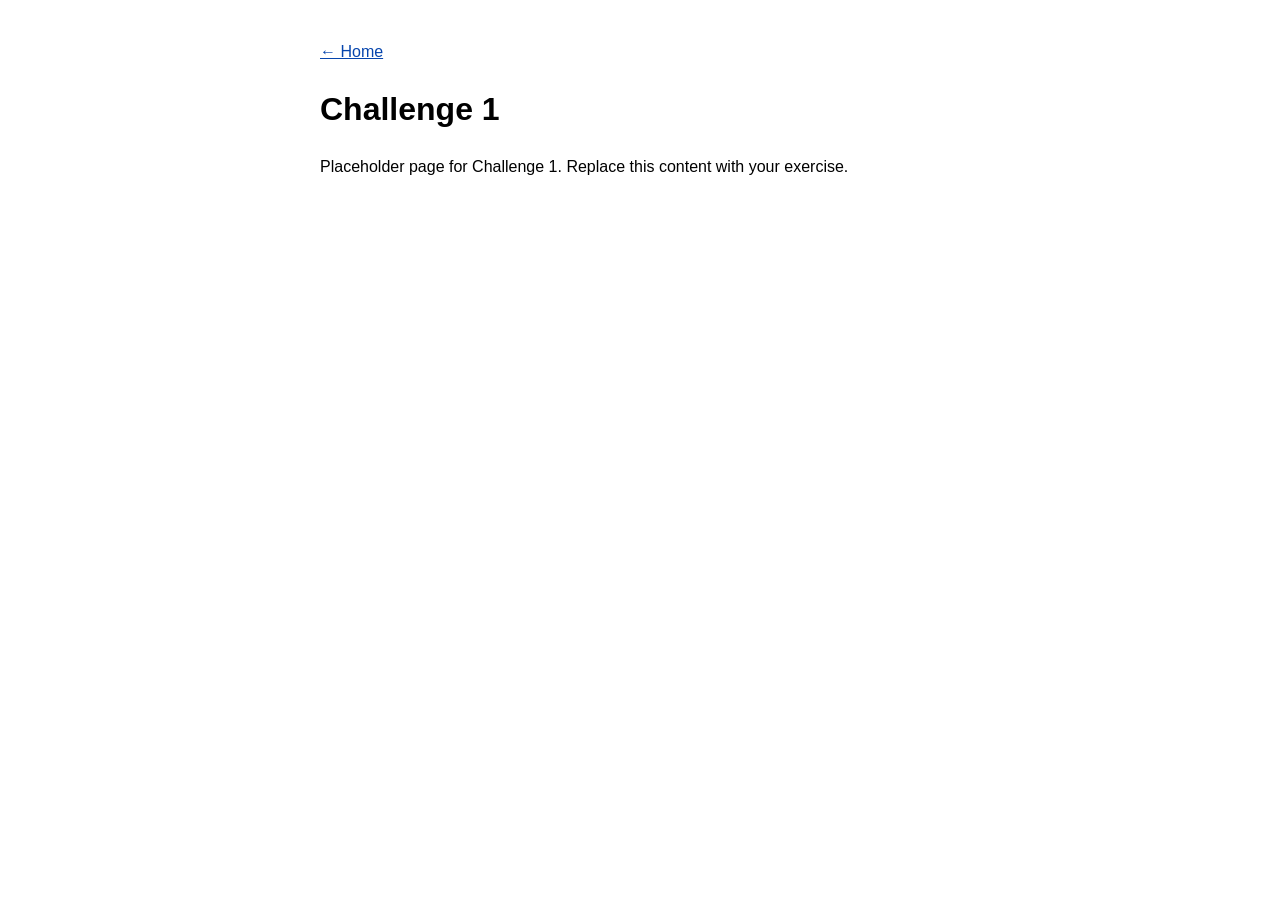
==== challenge1.html @ 721c7c25 "new changes to the web page" ====
<!DOCTYPE html>
<html lang="en">
<head>
  <meta charset="UTF-8">
  <meta name="viewport" content="width=device-width, initial-scale=1.0">
  <title>Challenge 1</title>
  <style>
    body {
      font-family: Arial, Helvetica, sans-serif;
      max-width: 640px;
      margin: 40px auto;
      padding: 0 16px;
      line-height: 1.5;
    }

    a {
      color: #0645ad;
    }
  </style>
</head>
<body>
  <p><a href="index.html">← Home</a></p>
  <h1>Challenge 1</h1>
  <p>Placeholder page for Challenge 1. Replace this content with your exercise.</p>
</body>
</html>
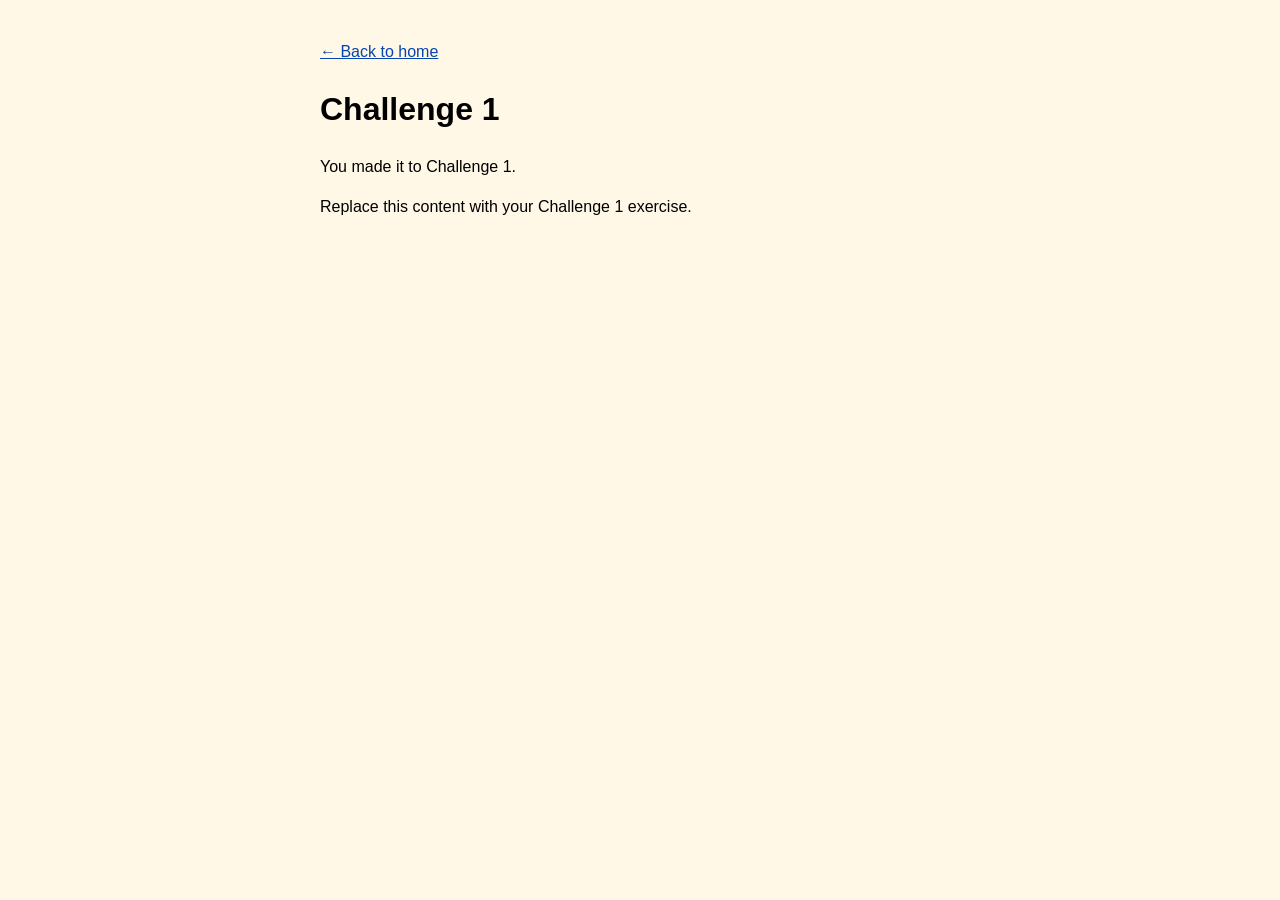
==== commit 2afdbe3f: "Fix homepage links to use root-absolute paths Make Challenge 1–3 and celebrity links navigate reliab" ====
--- a/challenge1.html
+++ b/challenge1.html
@@ -11,6 +11,7 @@
       margin: 40px auto;
       padding: 0 16px;
       line-height: 1.5;
+      background: #fff8e7;
     }
 
     a {
@@ -19,8 +20,9 @@
   </style>
 </head>
 <body>
-  <p><a href="index.html">← Home</a></p>
+  <p><a href="/">← Back to home</a></p>
   <h1>Challenge 1</h1>
-  <p>Placeholder page for Challenge 1. Replace this content with your exercise.</p>
+  <p>You made it to Challenge 1.</p>
+  <p>Replace this content with your Challenge 1 exercise.</p>
 </body>
 </html>
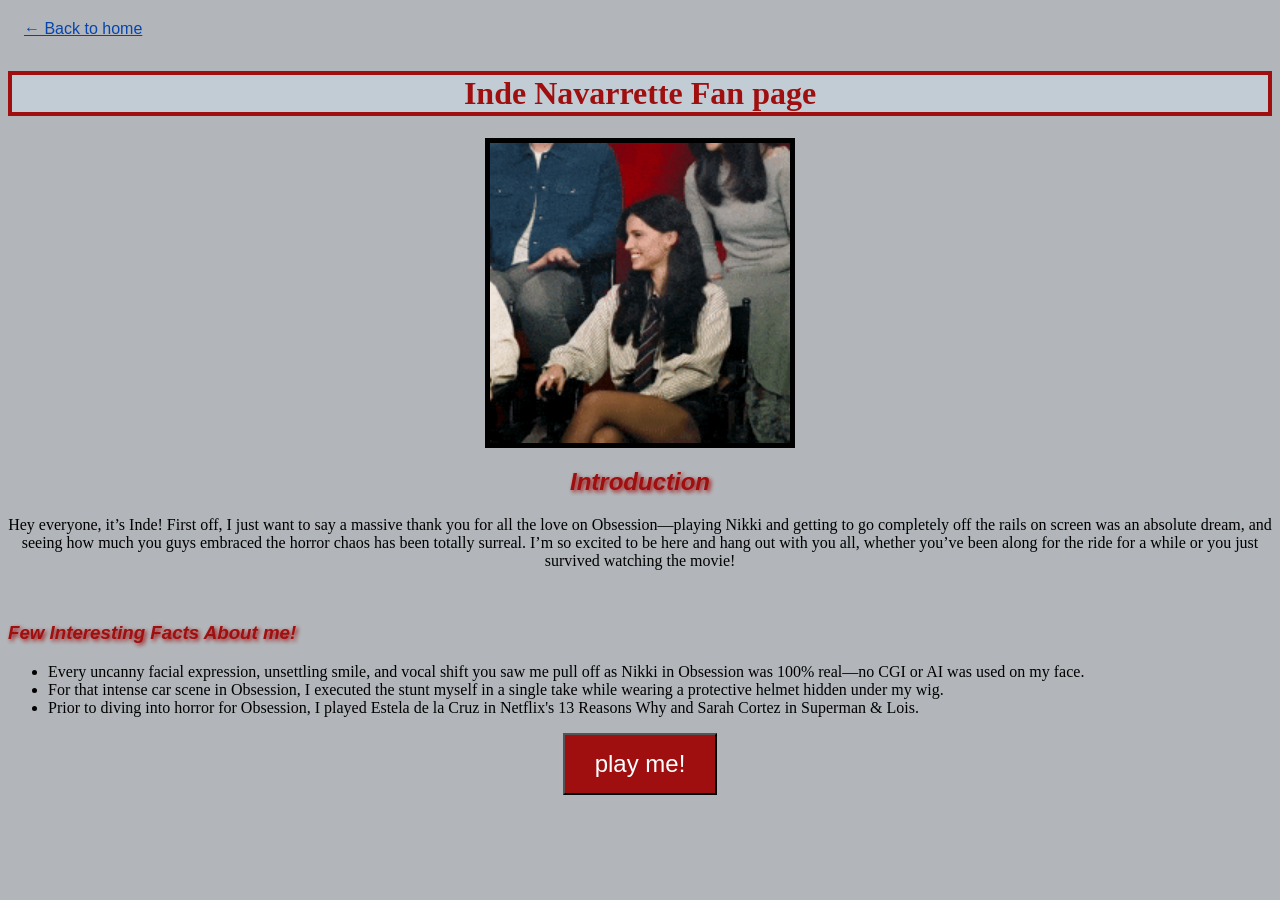
==== commit 42f171fc: "Put celebrity fan page HTML into challenge pages Challenge 1–3 now open the finished Inde Navarrette" ====
--- a/challenge1.html
+++ b/challenge1.html
@@ -1,28 +1,46 @@
 <!DOCTYPE html>
 <html lang="en">
 <head>
-  <meta charset="UTF-8">
-  <meta name="viewport" content="width=device-width, initial-scale=1.0">
-  <title>Challenge 1</title>
-  <style>
-    body {
-      font-family: Arial, Helvetica, sans-serif;
-      max-width: 640px;
-      margin: 40px auto;
-      padding: 0 16px;
-      line-height: 1.5;
-      background: #fff8e7;
-    }
-
-    a {
-      color: #0645ad;
-    }
-  </style>
+    <meta charset="UTF-8">
+    <meta name="viewport" content="width=device-width, initial-scale=1.0">
+    <title>Challenge 1 — Inde Navarrette Fan page</title>
+    <link rel="stylesheet" href="styles.css">
+    <style>
+        .back-home {
+            display: inline-block;
+            margin: 12px 16px;
+            font-family: Arial, Helvetica, sans-serif;
+            color: #0645ad;
+        }
+    </style>
 </head>
 <body>
-  <p><a href="/">← Back to home</a></p>
-  <h1>Challenge 1</h1>
-  <p>You made it to Challenge 1.</p>
-  <p>Replace this content with your Challenge 1 exercise.</p>
+    <a class="back-home" href="/">← Back to home</a>
+    <h1>
+        Inde Navarrette Fan page
+    </h1>
+    <img class="img1" src="./public/200.gif" alt="Inde Navarrette">
+    <h2>
+        Introduction
+    </h2>
+    <p>
+        Hey everyone, it’s Inde! First off, I just want to say a massive thank you for all the love on Obsession—playing Nikki and getting to go completely off the rails on screen was an absolute dream, and seeing how much you guys embraced the horror chaos has been totally surreal. I’m so excited to be here and hang out with you all, whether you’ve been along for the ride for a while or you just survived watching the movie!
+    </p>
+    &nbsp;
+    <h3>
+        Few Interesting Facts About me!
+    </h3>
+    <ul>
+        <li>Every uncanny facial expression, unsettling smile, and vocal shift you saw me pull off as Nikki in Obsession was 100% real—no CGI or AI was used on my face.</li>
+        <li>For that intense car scene in Obsession, I executed the stunt myself in a single take while wearing a protective helmet hidden under my wig.</li>
+        <li>Prior to diving into horror for Obsession, I played Estela de la Cruz in Netflix's 13 Reasons Why and Sarah Cortez in Superman & Lois.</li>
+    </ul>
+
+    <audio id="clip" src="public/Forever.mp3"></audio>
+    <img id="popupImg" class="img2" src="public/tumblr_082edbe0779938e90a6908bcf4949c4c_0c6f3c2e_540.gif" alt="Popup gif" style="display: none;">
+    <div class="btnWrapper">
+        <button id="playBtn">play me!</button>
+    </div>
+    <script src="script.js"></script>
 </body>
 </html>
--- a/styles.css
+++ b/styles.css
@@ -0,0 +1,52 @@
+body {
+    background-color: rgb(178, 182, 186);
+}
+h1 {
+    color: rgb(159, 15, 15);
+    background-color:rgb(194, 204, 212);
+    text-align: center;
+    border: 4px solid;
+}
+.img1 {
+display: block;
+width: 300px;
+margin: 0 auto;
+border : 5px solid;
+}
+
+.img2 {
+display: block;
+width: 300px;
+margin: 0 auto;
+padding: 10px;
+}
+
+h2 {
+    color: rgb(159, 15, 15);
+    text-align: center;
+    font-family: Arial, Helvetica, sans-serif;
+    font-style: italic;
+    text-shadow: 2px 2px 4px;
+}
+h3 {
+    color: rgb(159, 15, 15);
+    text-align: left;
+    font-family: Arial, Helvetica, sans-serif;
+    font-style: italic;
+    text-shadow: 2px 2px 4px;
+}
+p {
+    text-align: center;
+}
+
+.btnWrapper {
+    text-align: center;
+}
+
+#playBtn {
+    padding: 15px 30px;
+    font-size: 24px;
+    background-color: rgb(159, 15, 15);
+    color: white;
+}
+
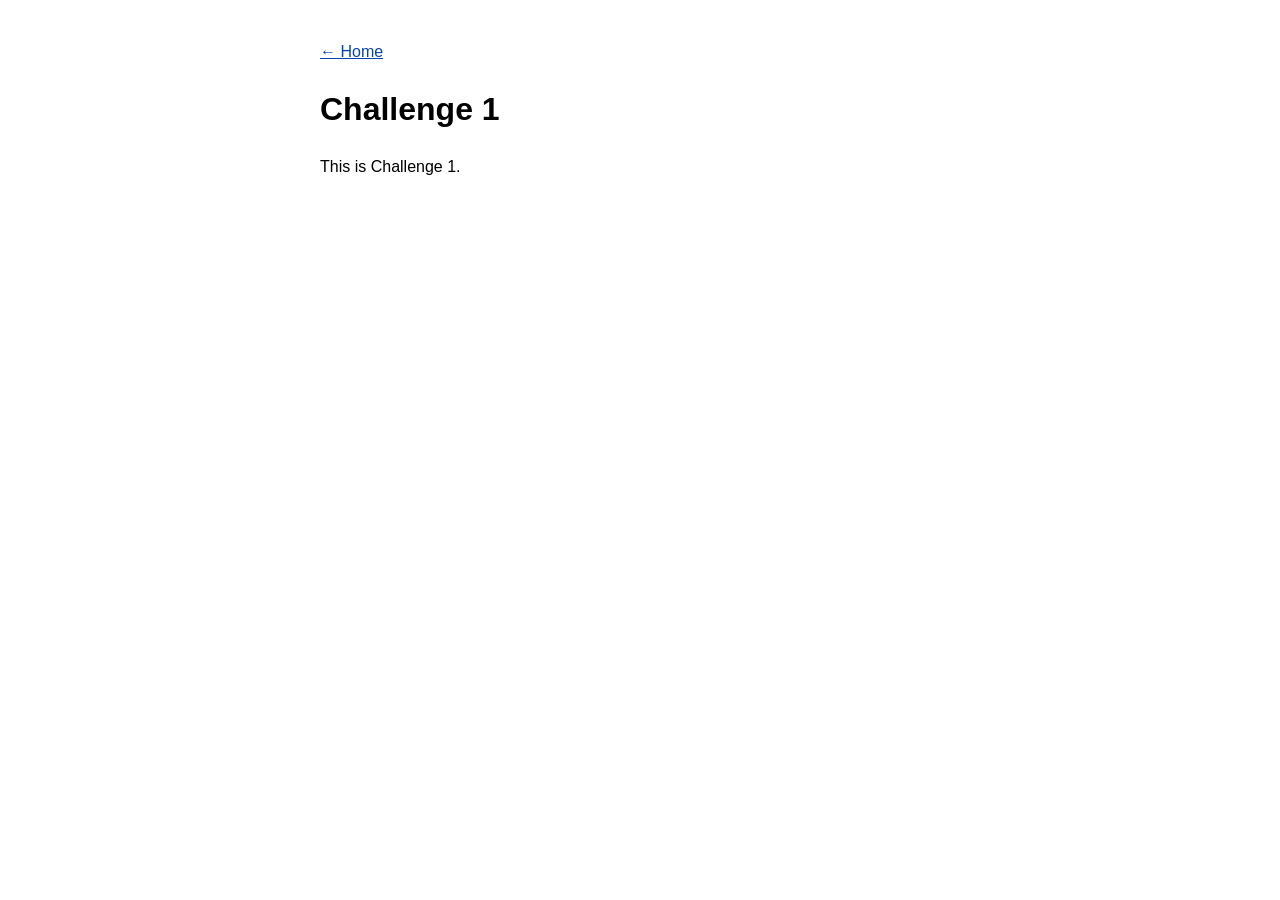
==== commit 2298aca0: "Point challenge buttons at standalone challenge pages Remove Inde fan page content from challenge1–3" ====
--- a/challenge1.html
+++ b/challenge1.html
@@ -1,46 +1,26 @@
 <!DOCTYPE html>
 <html lang="en">
 <head>
-    <meta charset="UTF-8">
-    <meta name="viewport" content="width=device-width, initial-scale=1.0">
-    <title>Challenge 1 — Inde Navarrette Fan page</title>
-    <link rel="stylesheet" href="styles.css">
-    <style>
-        .back-home {
-            display: inline-block;
-            margin: 12px 16px;
-            font-family: Arial, Helvetica, sans-serif;
-            color: #0645ad;
-        }
-    </style>
+  <meta charset="UTF-8">
+  <meta name="viewport" content="width=device-width, initial-scale=1.0">
+  <title>Challenge 1</title>
+  <style>
+    body {
+      font-family: Arial, Helvetica, sans-serif;
+      max-width: 640px;
+      margin: 40px auto;
+      padding: 0 16px;
+      line-height: 1.5;
+    }
+
+    a {
+      color: #0645ad;
+    }
+  </style>
 </head>
 <body>
-    <a class="back-home" href="/">← Back to home</a>
-    <h1>
-        Inde Navarrette Fan page
-    </h1>
-    <img class="img1" src="./public/200.gif" alt="Inde Navarrette">
-    <h2>
-        Introduction
-    </h2>
-    <p>
-        Hey everyone, it’s Inde! First off, I just want to say a massive thank you for all the love on Obsession—playing Nikki and getting to go completely off the rails on screen was an absolute dream, and seeing how much you guys embraced the horror chaos has been totally surreal. I’m so excited to be here and hang out with you all, whether you’ve been along for the ride for a while or you just survived watching the movie!
-    </p>
-    &nbsp;
-    <h3>
-        Few Interesting Facts About me!
-    </h3>
-    <ul>
-        <li>Every uncanny facial expression, unsettling smile, and vocal shift you saw me pull off as Nikki in Obsession was 100% real—no CGI or AI was used on my face.</li>
-        <li>For that intense car scene in Obsession, I executed the stunt myself in a single take while wearing a protective helmet hidden under my wig.</li>
-        <li>Prior to diving into horror for Obsession, I played Estela de la Cruz in Netflix's 13 Reasons Why and Sarah Cortez in Superman & Lois.</li>
-    </ul>
-
-    <audio id="clip" src="public/Forever.mp3"></audio>
-    <img id="popupImg" class="img2" src="public/tumblr_082edbe0779938e90a6908bcf4949c4c_0c6f3c2e_540.gif" alt="Popup gif" style="display: none;">
-    <div class="btnWrapper">
-        <button id="playBtn">play me!</button>
-    </div>
-    <script src="script.js"></script>
+  <p><a href="index.html">← Home</a></p>
+  <h1>Challenge 1</h1>
+  <p>This is Challenge 1.</p>
 </body>
 </html>
